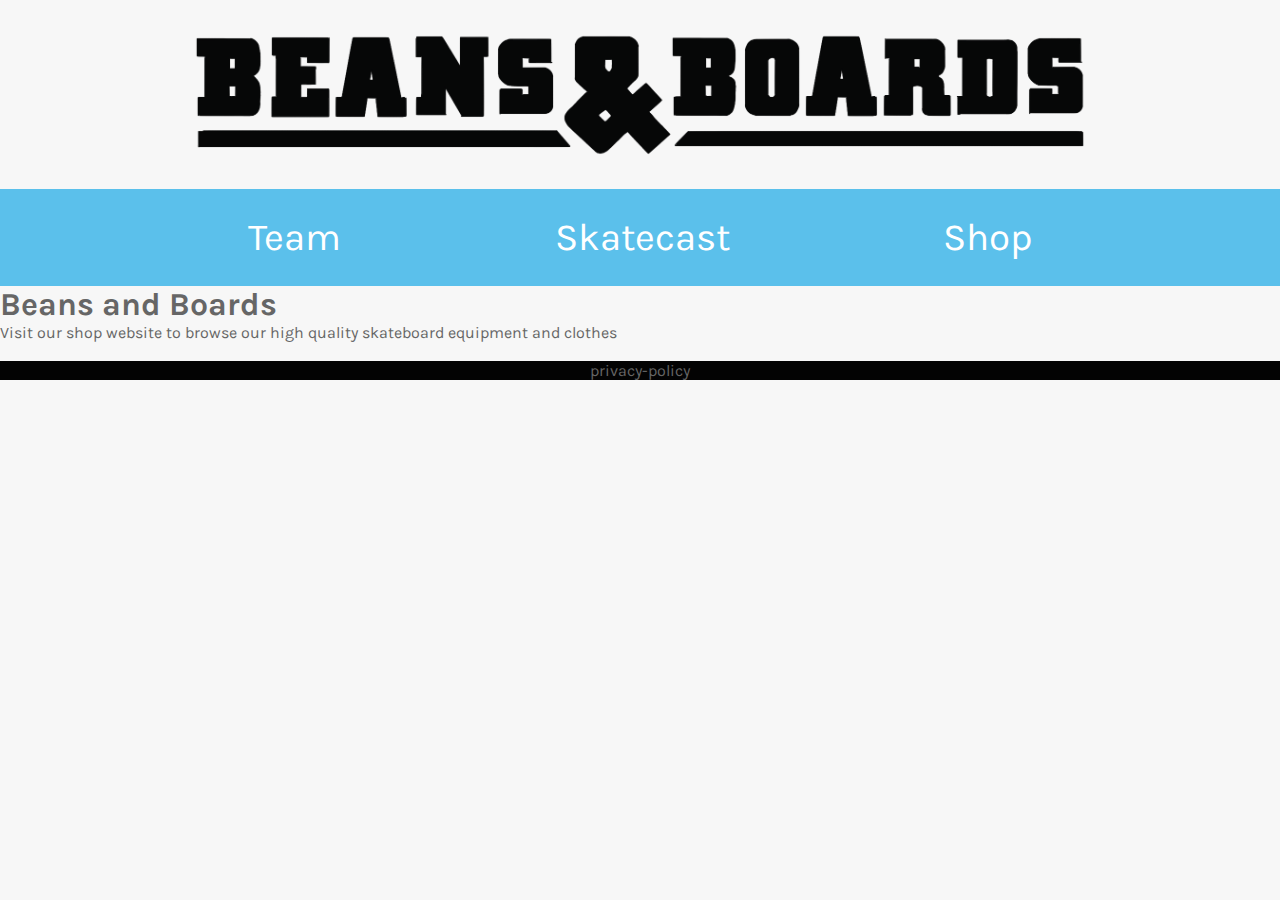
==== shop.html @ 772cb2a1 "initial css added" ====
<!DOCTYPE html>
<html lang="en">
    <head>
        <meta charset="UTF-8">
        <meta name="viewport" content="width=device-width, initial-scale=1.0">
        <meta http-equiv="X-UA-Compatible" content="ie=edge">
        <link rel="stylesheet" href="/css/main.css" type="text/css" />
        <link href='https://fonts.googleapis.com/css?family=Karla' rel='stylesheet'>
        <title>Beans and Boads Shop</title>
    </head>
    <body>
        <div class="wrapper">
            <div class="header">
                <nav class="navbar">
                    <a href="index.html"><img class="bb-word-logo" src="/img/bb_word_logo.png"></a>
                    <ul>
                        <li><a href="team.html">Team</a></li>
                        <li><a href="skatecast.html">Skatecast</a></li>
                        <li><a href="shop.html">Shop</a></li>
                    </ul>
                </nav>
            </div> <!--header-->
            <div id="shop-page">
                <h1>Beans and Boards</h1>
                <p>Visit our shop website to browse our high quality skateboard equipment and clothes</p>
                <img>
            </div>
            <footer>
                <p>privacy-policy</p>
            </footer>
        </div> <!-- ./#wrapper -->
    </body>
</html>
---- css/main.css ----
* {
    margin: 0;
    padding: 0;
}

.wrapper {
    width: 100vw;
}

body {
    font-family: "Karla", "HelveticaNeue", "Helvetica Neue", sans-serif;
    color: #666;
    background-color: #f7f7f7;
}

.bb-word-logo {
    width: 70vw;
    display: block;
    margin-left: auto;
    margin-right: auto;
    padding-top: 2vw;
    padding-bottom: 2vw;
}

.navbar {
    background-color: #f7f7f7;
}

a {
    color: white;
    text-decoration: none;
}

ul {
    background-color: #5bC0eb;
    text-align: center;
    padding-top: 2vw;
    padding-bottom: 2vw;
    font-size: 4vw;
}

nav ul li {
    display: inline;
    padding-left: 8vw;
    padding-right: 8vw;
}

#intro {
    padding-left: 3vw;
    padding-right: 3vw;
}

#shop-info {
    padding-left: 3vw;
    padding-right: 3vw;
}

footer {
    text-align: center;
    background-color: #030303;
}

@media (min-width: 765px) {
    ul {
        font-size: 3vw;
    }
    
}
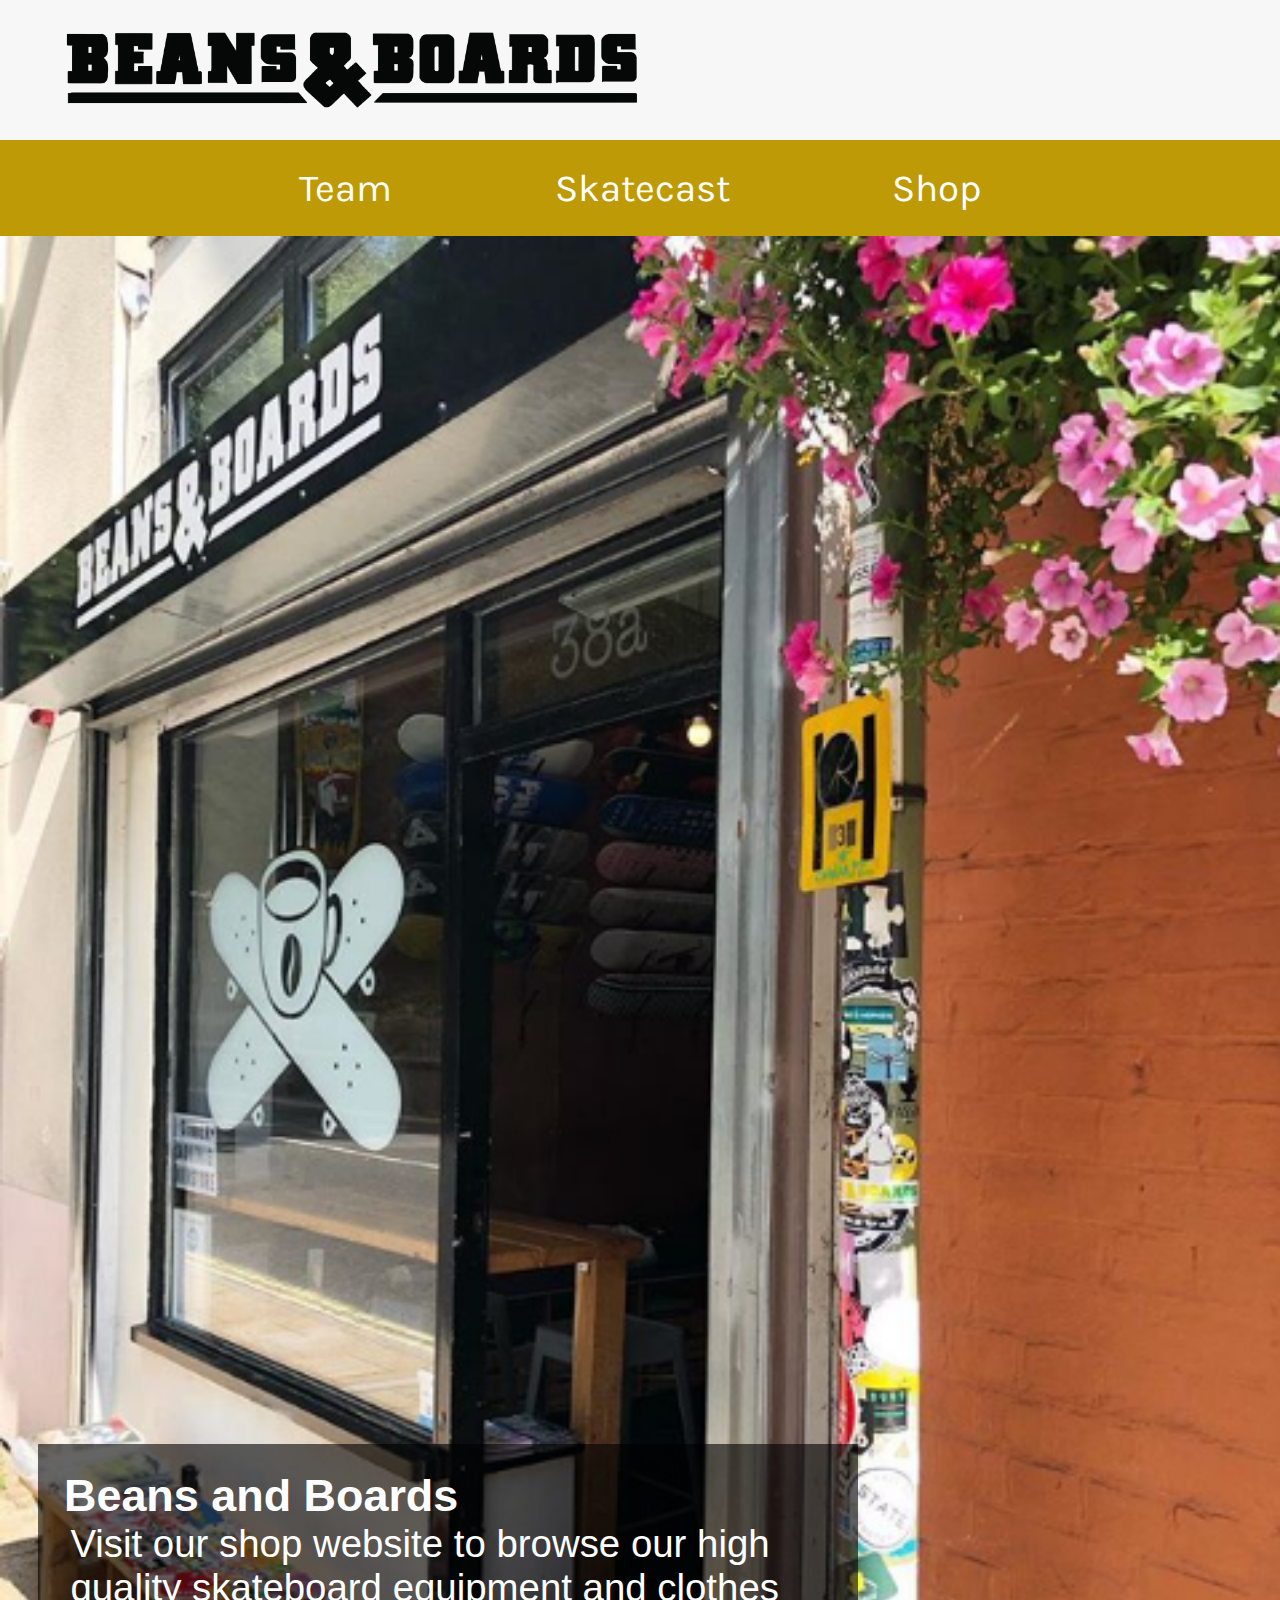
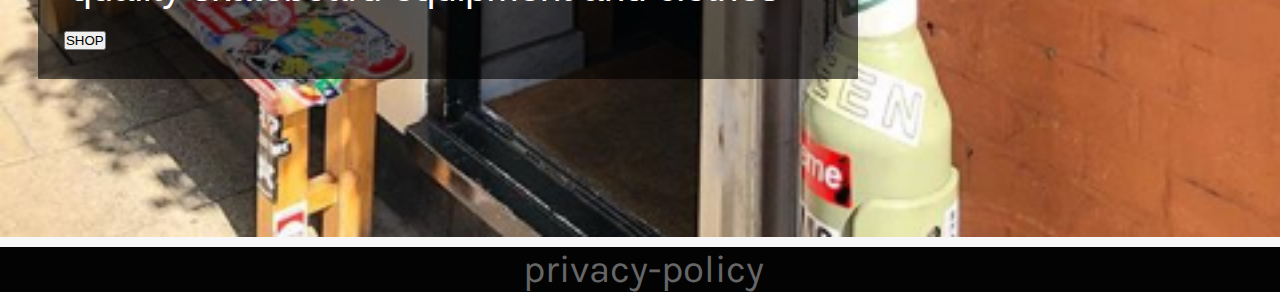
==== commit 790c8af0: "additional css and images added" ====
--- a/shop.html
+++ b/shop.html
@@ -1,33 +1,44 @@
 <!DOCTYPE html>
 <html lang="en">
-    <head>
-        <meta charset="UTF-8">
-        <meta name="viewport" content="width=device-width, initial-scale=1.0">
-        <meta http-equiv="X-UA-Compatible" content="ie=edge">
-        <link rel="stylesheet" href="/css/main.css" type="text/css" />
-        <link href='https://fonts.googleapis.com/css?family=Karla' rel='stylesheet'>
-        <title>Beans and Boads Shop</title>
-    </head>
-    <body>
-        <div class="wrapper">
-            <div class="header">
-                <nav class="navbar">
-                    <a href="index.html"><img class="bb-word-logo" src="/img/bb_word_logo.png"></a>
-                    <ul>
-                        <li><a href="team.html">Team</a></li>
-                        <li><a href="skatecast.html">Skatecast</a></li>
-                        <li><a href="shop.html">Shop</a></li>
-                    </ul>
-                </nav>
-            </div> <!--header-->
-            <div id="shop-page">
-                <h1>Beans and Boards</h1>
+
+<head>
+    <meta charset="UTF-8">
+    <meta name="viewport" content="width=device-width, initial-scale=1.0">
+    <meta http-equiv="X-UA-Compatible" content="ie=edge">
+    <link rel="stylesheet" href="/css/main.css" type="text/css" />
+    <link href='https://fonts.googleapis.com/css?family=Karla' rel='stylesheet'>
+    <title>Beans and Boads Shop</title>
+</head>
+
+<body>
+    <div class="wrapper">
+        <div class="header">
+            <nav class="navbar">
+                <a href="index.html"><img class="bb-word-logo" src="/img/bb_word_logo.png"></a>
+                <ul>
+                    <li><a href="team.html">Team</a></li>
+                    <li><a href="skatecast.html">Skatecast</a></li>
+                    <li><a href="shop.html">Shop</a></li>
+                </ul>
+            </nav>
+        </div>
+        <!--header-->
+        <div id="shop-page">
+            <img id="shop-front" src="/img/shop-front-1.PNG">
+            <div id="s-title">
+                
+            </div>
+            <div id="s-text">
+                <h3>Beans and Boards</h3>
                 <p>Visit our shop website to browse our high quality skateboard equipment and clothes</p>
-                <img>
+                <button id="shop-but">SHOP</button>
             </div>
-            <footer>
-                <p>privacy-policy</p>
-            </footer>
-        </div> <!-- ./#wrapper -->
-    </body>
-</html>+        </div>
+        <footer>
+            <p>privacy-policy</p>
+        </footer>
+    </div>
+    <!-- ./#wrapper -->
+</body>
+
+</html>
--- a/css/main.css
+++ b/css/main.css
@@ -5,12 +5,15 @@
 
 .wrapper {
     width: 100vw;
-}
+    overflow: auto;
+}
+
 
 body {
     font-family: "Karla", "HelveticaNeue", "Helvetica Neue", sans-serif;
     color: #666;
     background-color: #f7f7f7;
+    font-size: 5vw;
 }
 
 .bb-word-logo {
@@ -26,33 +29,64 @@
     background-color: #f7f7f7;
 }
 
+h1 {
+    background-color: #5bC0eb;
+    color: #f7f7f7;
+    font-size: 7vw;
+    padding-top: 1vw;
+    padding-bottom: 1vw;
+    padding-left: 2vw;
+    padding-right: 2vw;
+    margin-left: 1vw;
+    display: inline;
+}
+
 a {
     color: white;
     text-decoration: none;
 }
 
 ul {
-    background-color: #5bC0eb;
+    background-color: #be9a06;
     text-align: center;
     padding-top: 2vw;
     padding-bottom: 2vw;
-    font-size: 4vw;
+    font-size: 6vw;
 }
 
 nav ul li {
     display: inline;
-    padding-left: 8vw;
-    padding-right: 8vw;
-}
-
-#intro {
+    padding-left: 6vw;
+    padding-right: 6vw;
+}
+
+#shop-img {
+    width: 100%;
+}
+
+#bowl {
+    width: 100%;
+}
+
+.frontpage-p {
     padding-left: 3vw;
     padding-right: 3vw;
 }
 
+#intro {
+    margin-bottom: 5vw;
+}
+
+#intro p {
+    padding-top: 2vw;
+}
+
 #shop-info {
-    padding-left: 3vw;
-    padding-right: 3vw;
+    overflow: auto;
+}
+
+#shop-info p {
+    padding-top: 2vw;
 }
 
 footer {
@@ -60,9 +94,116 @@
     background-color: #030303;
 }
 
+#weather {
+    display: block;
+    overflow: auto;
+}
+
+.weather-article {
+    width: 75vw;
+    margin-left: auto;
+    margin-right: auto;
+    background-color: lightgrey;
+    border-radius: 15px;
+    margin-top: 4vw;
+    margin-bottom: 4vw;
+    padding: 4vw 2vw 2vw 2vw;
+    overflow: auto;
+}
+
+.weather-article h2,
+p {
+    margin-left: .5vw;
+}
+
+.location-img {
+    width: 90%;
+    border-radius: 15px;
+    display: block;
+    margin-right: auto;
+    margin-left: auto;
+}
+
+#shop-page {
+    position: relative;
+    display: inline-block;
+}
+
+#shop-front{
+    width: 100vw;
+}
+
+#s-title {
+    position: absolute;
+    z-index: 999;
+    margin-left: 2vw;
+    left: 0;
+    right: 0;
+    top: 10%;
+    font-family: Arial, sans-serif;
+    color: #fff;
+    width: 60%;
+}
+
+#s-text {
+    position: absolute;
+    z-index: 998;
+    margin-left: 3vw;
+    left: 0;
+    right: 0;
+    top: 75%;
+    font-family: Arial, sans-serif;
+    color: #fff;
+    width: 60%;
+    background: rgba(0, 0, 0, 0.6);
+    border-radius: 1px;
+    padding:2vw;
+}
+
+
+
+
+
+
+
+
+
+
 @media (min-width: 765px) {
+    body {
+        font-size: 3vw;
+    }
+
+    h1 {
+        font-size: 5vw;
+    }
+
+    h2 {
+        font-size: 4vw;
+    }
+
     ul {
         font-size: 3vw;
     }
-    
-}+
+
+    .bb-word-logo {
+        width: 45vw;
+        display: block;
+        margin-left: 5vw;
+        padding-top: 2vw;
+        padding-bottom: 2vw;
+    }
+
+    .weather-article {
+        float: left;
+        width: 29vw;
+        margin-left: 1vw;
+        margin-right: 1vw;
+        padding: 2vw 1vw 1vw 1vw;
+    }
+
+
+
+
+}
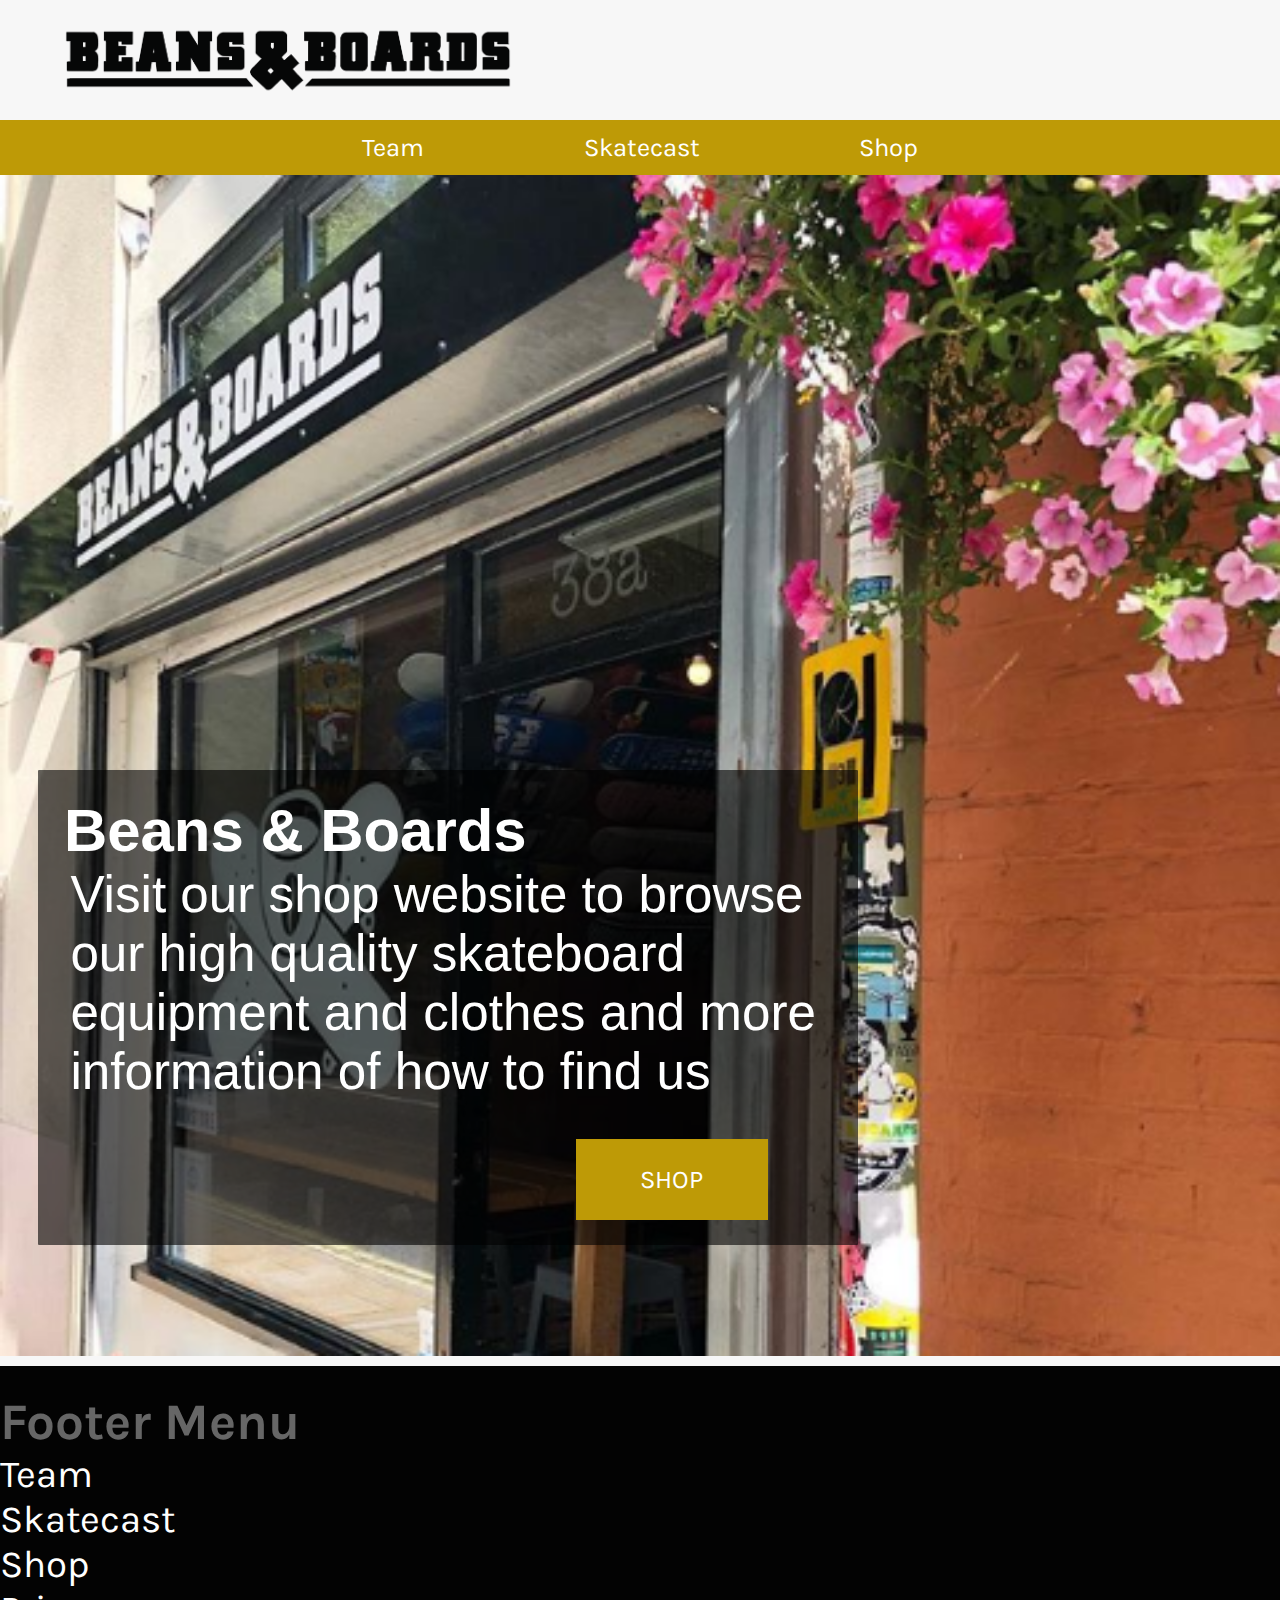
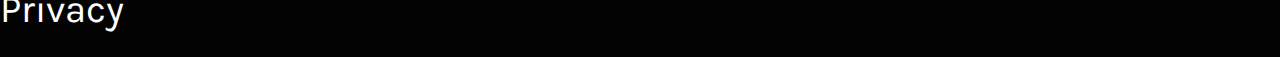
==== commit 5ce785d6: "almost complete html and css" ====
--- a/shop.html
+++ b/shop.html
@@ -7,6 +7,7 @@
     <meta http-equiv="X-UA-Compatible" content="ie=edge">
     <link rel="stylesheet" href="/css/main.css" type="text/css" />
     <link href='https://fonts.googleapis.com/css?family=Karla' rel='stylesheet'>
+    <link rel="icon" type="image/png" href="/img/beans-favicon.png">
     <title>Beans and Boads Shop</title>
 </head>
 
@@ -15,27 +16,30 @@
         <div class="header">
             <nav class="navbar">
                 <a href="index.html"><img class="bb-word-logo" src="/img/bb_word_logo.png"></a>
-                <ul>
-                    <li><a href="team.html">Team</a></li>
-                    <li><a href="skatecast.html">Skatecast</a></li>
-                    <li><a href="shop.html">Shop</a></li>
+                <ul class="top-menu">
+                    <li><a href="/team.html">Team</a></li>
+                    <li><a href="/skatecast.html">Skatecast</a></li>
+                    <li><a href="/shop.html">Shop</a></li>
                 </ul>
             </nav>
         </div>
         <!--header-->
         <div id="shop-page">
-            <img id="shop-front" src="/img/shop-front-1.PNG">
-            <div id="s-title">
-                
-            </div>
+            <img id="shop-front" src="/img/shop-front-1.png">
             <div id="s-text">
-                <h3>Beans and Boards</h3>
-                <p>Visit our shop website to browse our high quality skateboard equipment and clothes</p>
+                <h3>Beans & Boards</h3>
+                <p>Visit our shop website to browse our high quality skateboard equipment and clothes and more information of how to find us</p>
                 <button id="shop-but">SHOP</button>
             </div>
         </div>
         <footer>
-            <p>privacy-policy</p>
+            <h2>Footer Menu</h2>
+            <ul>
+                <li><a href="/team.html">Team</a></li>
+                <li><a href="/skatecast.html">Skatecast</a></li>
+                <li><a href="/shop.html">Shop</a></li>
+                <li><a href="/privacy.html">Privacy</a></li>
+            </ul>
         </footer>
     </div>
     <!-- ./#wrapper -->
--- a/css/main.css
+++ b/css/main.css
@@ -46,7 +46,7 @@
     text-decoration: none;
 }
 
-ul {
+.top-menu {
     background-color: #be9a06;
     text-align: center;
     padding-top: 2vw;
@@ -90,8 +90,10 @@
 }
 
 footer {
-    text-align: center;
+    text-align: left;
     background-color: #030303;
+    padding-top:2vw;
+    padding-bottom: 2vw;
 }
 
 #weather {
@@ -111,8 +113,7 @@
     overflow: auto;
 }
 
-.weather-article h2,
-p {
+.weather-article h2, p {
     margin-left: .5vw;
 }
 
@@ -131,18 +132,6 @@
 
 #shop-front{
     width: 100vw;
-}
-
-#s-title {
-    position: absolute;
-    z-index: 999;
-    margin-left: 2vw;
-    left: 0;
-    right: 0;
-    top: 10%;
-    font-family: Arial, sans-serif;
-    color: #fff;
-    width: 60%;
 }
 
 #s-text {
@@ -151,13 +140,59 @@
     margin-left: 3vw;
     left: 0;
     right: 0;
-    top: 75%;
+    top: 50%;
     font-family: Arial, sans-serif;
     color: #fff;
     width: 60%;
     background: rgba(0, 0, 0, 0.6);
     border-radius: 1px;
     padding:2vw;
+    font-size:4vw;
+}
+
+#shop-but {
+    width:15vw;
+    z-index: 999;
+    background-color: #be9a06;
+    padding: 2vw;
+    text-align: center;
+    margin-left: 40vw;
+    margin-top: 3vw;
+    font-size: 3vw;
+    border: none;
+    color: white;
+    font-family: "Karla", "HelveticaNeue", "Helvetica Neue", sans-serif;
+}
+
+#skater-profiles{
+    overflow: auto;
+}
+
+.profile-article {
+    width: 80vw;
+    background-color: lightgrey;
+    margin-left: auto;
+    margin-right: auto;
+    margin-top: 5vw;
+    margin-bottom:5vw;
+    overflow: auto;
+    padding-bottom: 4vw;
+}
+
+.profile-img {
+    width:55vw;
+    display: block;
+    margin-left: auto;
+    margin-right: auto;
+    margin-top: 4vw;
+    margin-bottom:2vw;
+}
+
+.profile-info {
+    overflow: auto;
+    margin-left: 8vw;
+    margin-top: 5vw;
+    float: left;
 }
 
 
@@ -182,13 +217,15 @@
         font-size: 4vw;
     }
 
-    ul {
-        font-size: 3vw;
+    .top-menu {
+        font-size: 2vw;
+        padding-top: 1vw;
+        padding-bottom: 1vw;
     }
 
 
     .bb-word-logo {
-        width: 45vw;
+        width: 35vw;
         display: block;
         margin-left: 5vw;
         padding-top: 2vw;
@@ -202,8 +239,23 @@
         margin-right: 1vw;
         padding: 2vw 1vw 1vw 1vw;
     }
-
-
-
-
-}
+    
+    .profile-info{
+        margin-left: 2vw;
+    }
+    
+    .profile-img{
+        width:30vw;
+        margin-left: 3vw;
+        margin-right: 0;
+        float:left;
+    }
+    
+    #shop-but{
+        font-size: 2vw;
+    }
+
+
+
+
+}
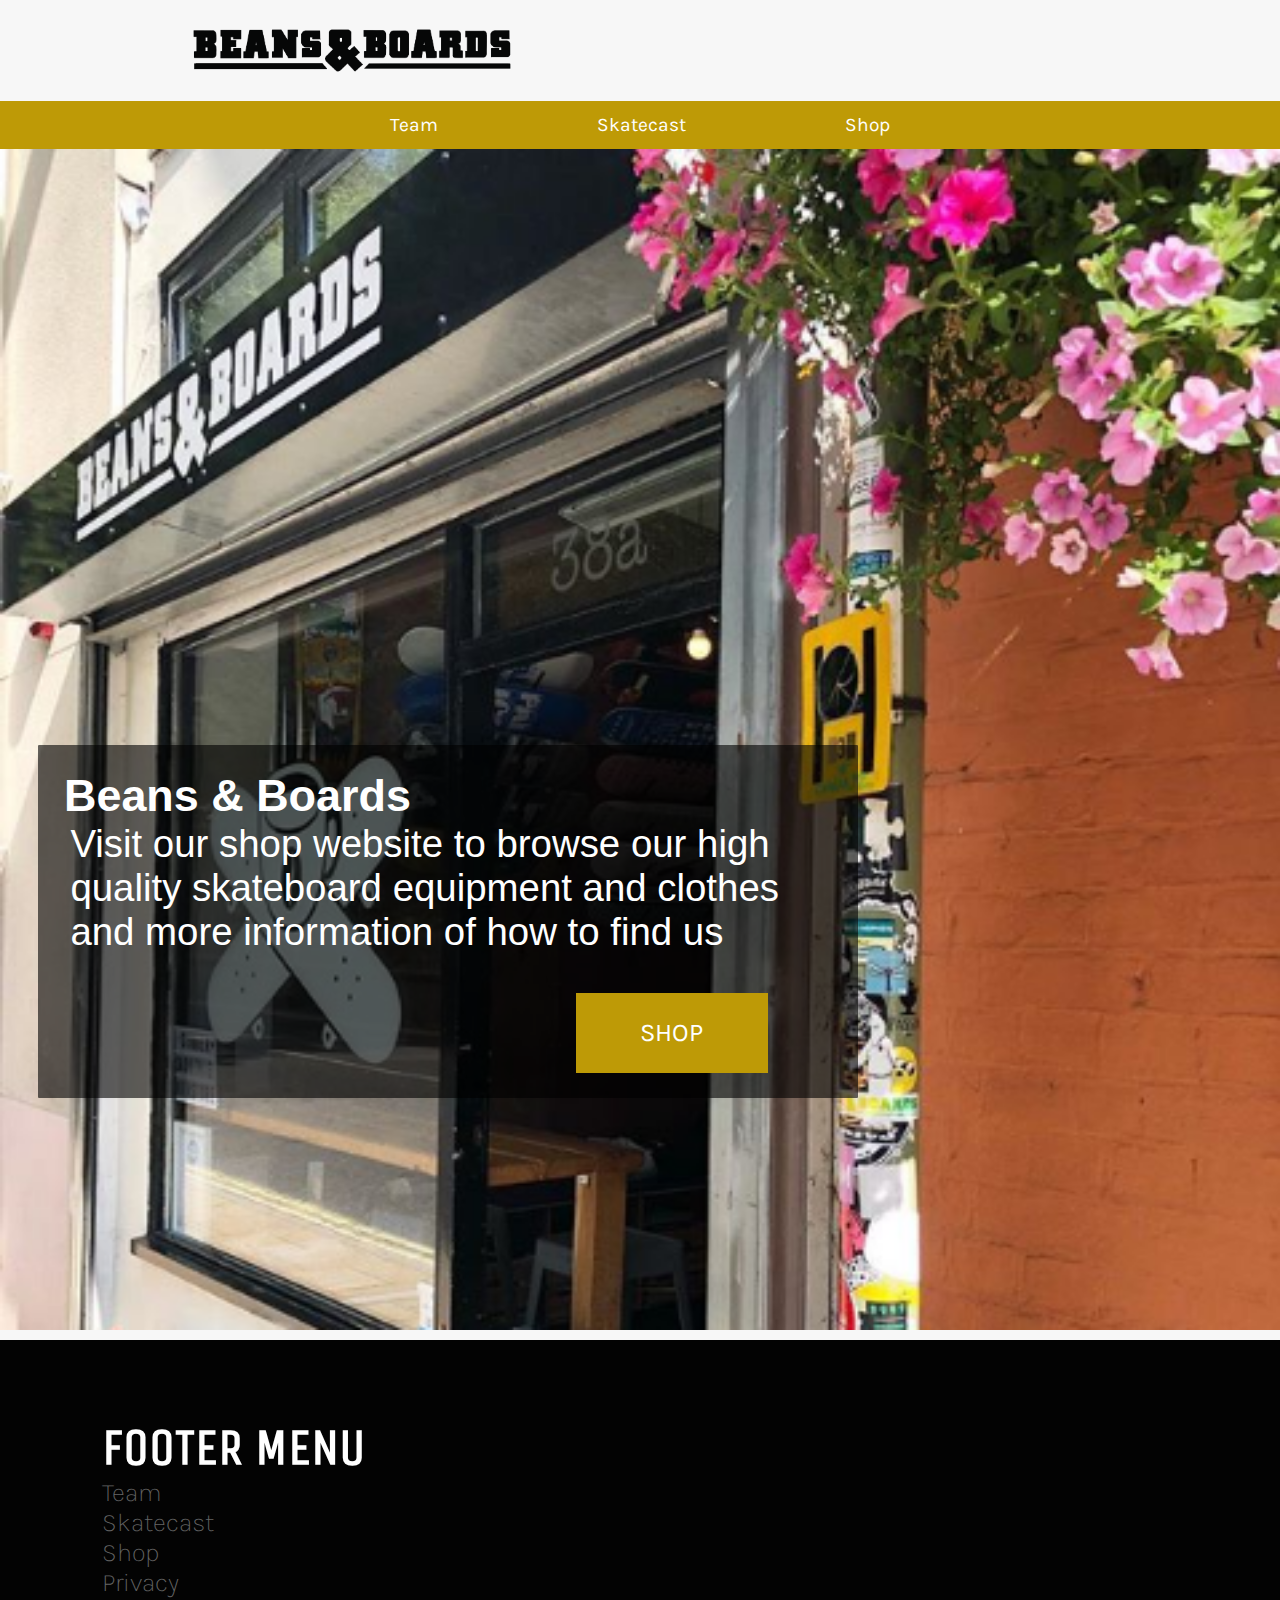
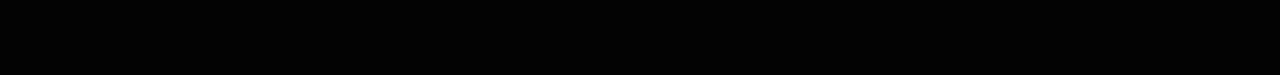
==== commit a2fb6cc0: "mostly complete site - inluding temp for each location" ====
--- a/shop.html
+++ b/shop.html
@@ -7,6 +7,7 @@
     <meta http-equiv="X-UA-Compatible" content="ie=edge">
     <link rel="stylesheet" href="/css/main.css" type="text/css" />
     <link href='https://fonts.googleapis.com/css?family=Karla' rel='stylesheet'>
+    <link href="https://fonts.googleapis.com/css?family=Unica+One" rel="stylesheet">
     <link rel="icon" type="image/png" href="/img/beans-favicon.png">
     <title>Beans and Boads Shop</title>
 </head>
@@ -29,12 +30,13 @@
             <div id="s-text">
                 <h3>Beans & Boards</h3>
                 <p>Visit our shop website to browse our high quality skateboard equipment and clothes and more information of how to find us</p>
-                <button id="shop-but">SHOP</button>
+                <button id="shop-but"><a href="https://beansandboards.co.uk/">SHOP</a></button>
             </div>
         </div>
+        <!-- shop-page -->
         <footer>
-            <h2>Footer Menu</h2>
-            <ul>
+            <h2 class="footer">FOOTER MENU</h2>
+            <ul class="footer-menu">
                 <li><a href="/team.html">Team</a></li>
                 <li><a href="/skatecast.html">Skatecast</a></li>
                 <li><a href="/shop.html">Shop</a></li>
--- a/css/main.css
+++ b/css/main.css
@@ -17,7 +17,7 @@
 }
 
 .bb-word-logo {
-    width: 70vw;
+    width: 50vw;
     display: block;
     margin-left: auto;
     margin-right: auto;
@@ -51,7 +51,7 @@
     text-align: center;
     padding-top: 2vw;
     padding-bottom: 2vw;
-    font-size: 6vw;
+    font-size: 4.5vw;
 }
 
 nav ul li {
@@ -89,13 +89,6 @@
     padding-top: 2vw;
 }
 
-footer {
-    text-align: left;
-    background-color: #030303;
-    padding-top:2vw;
-    padding-bottom: 2vw;
-}
-
 #weather {
     display: block;
     overflow: auto;
@@ -105,15 +98,17 @@
     width: 75vw;
     margin-left: auto;
     margin-right: auto;
-    background-color: lightgrey;
+    
     border-radius: 15px;
     margin-top: 4vw;
     margin-bottom: 4vw;
     padding: 4vw 2vw 2vw 2vw;
     overflow: auto;
-}
-
-.weather-article h2, p {
+    text-align: center;
+}
+
+.weather-article h2,
+p {
     margin-left: .5vw;
 }
 
@@ -125,12 +120,19 @@
     margin-left: auto;
 }
 
+.weather-icon {
+    width: 30%;
+    display: block;
+    margin-right: auto;
+    margin-left: auto;
+}
+
 #shop-page {
     position: relative;
     display: inline-block;
 }
 
-#shop-front{
+#shop-front {
     width: 100vw;
 }
 
@@ -146,12 +148,12 @@
     width: 60%;
     background: rgba(0, 0, 0, 0.6);
     border-radius: 1px;
-    padding:2vw;
-    font-size:4vw;
+    padding: 2vw;
+    font-size: 4vw;
 }
 
 #shop-but {
-    width:15vw;
+    width: 15vw;
     z-index: 999;
     background-color: #be9a06;
     padding: 2vw;
@@ -164,28 +166,27 @@
     font-family: "Karla", "HelveticaNeue", "Helvetica Neue", sans-serif;
 }
 
-#skater-profiles{
+#skater-profiles {
     overflow: auto;
 }
 
 .profile-article {
     width: 80vw;
-    background-color: lightgrey;
-    margin-left: auto;
-    margin-right: auto;
-    margin-top: 5vw;
-    margin-bottom:5vw;
+    margin-left: auto;
+    margin-right: auto;
+    margin-top: 3vw;
+    margin-bottom: 3vw;
     overflow: auto;
     padding-bottom: 4vw;
 }
 
 .profile-img {
-    width:55vw;
+    width: 55vw;
     display: block;
     margin-left: auto;
     margin-right: auto;
     margin-top: 4vw;
-    margin-bottom:2vw;
+    margin-bottom: 2vw;
 }
 
 .profile-info {
@@ -193,8 +194,30 @@
     margin-left: 8vw;
     margin-top: 5vw;
     float: left;
-}
-
+    text-align: center;
+}
+
+footer {
+    text-align: left;
+    background-color: #030303;
+    padding-top: 6vw;
+    padding-bottom: 6vw;
+    padding-left: 8vw;
+    overflow: auto;
+    font-size: 5vw;
+    color:white;
+    font-family: "Unica One","HelveticaNeue","Helvetica Neue",sans-serif;
+    font-weight: 100;
+}
+
+.footer-menu {
+    list-style-type: none;
+}
+
+.footer-menu a{
+    font-family: "Karla", "HelveticaNeue", "Helvetica Neue", sans-serif;
+    color: #666;
+}
 
 
 
@@ -218,16 +241,16 @@
     }
 
     .top-menu {
-        font-size: 2vw;
+        font-size: 1.5vw;
         padding-top: 1vw;
         padding-bottom: 1vw;
     }
 
 
     .bb-word-logo {
-        width: 35vw;
+        width: 25vw;
         display: block;
-        margin-left: 5vw;
+        margin-left: 15vw;
         padding-top: 2vw;
         padding-bottom: 2vw;
     }
@@ -239,23 +262,31 @@
         margin-right: 1vw;
         padding: 2vw 1vw 1vw 1vw;
     }
-    
-    .profile-info{
+
+    .profile-info {
         margin-left: 2vw;
-    }
-    
-    .profile-img{
-        width:30vw;
+        margin-top: 10vw;
+    }
+
+    .profile-img {
+        width: 30vw;
         margin-left: 3vw;
         margin-right: 0;
-        float:left;
+        float: left;
+    }
+
+    #s-text{
+        font-size: 3vw;
+    }
+
+    #shop-but {
+        font-size: 2vw;
     }
     
-    #shop-but{
+    .footer-menu{
         font-size: 2vw;
     }
 
 
 
-
-}
+}
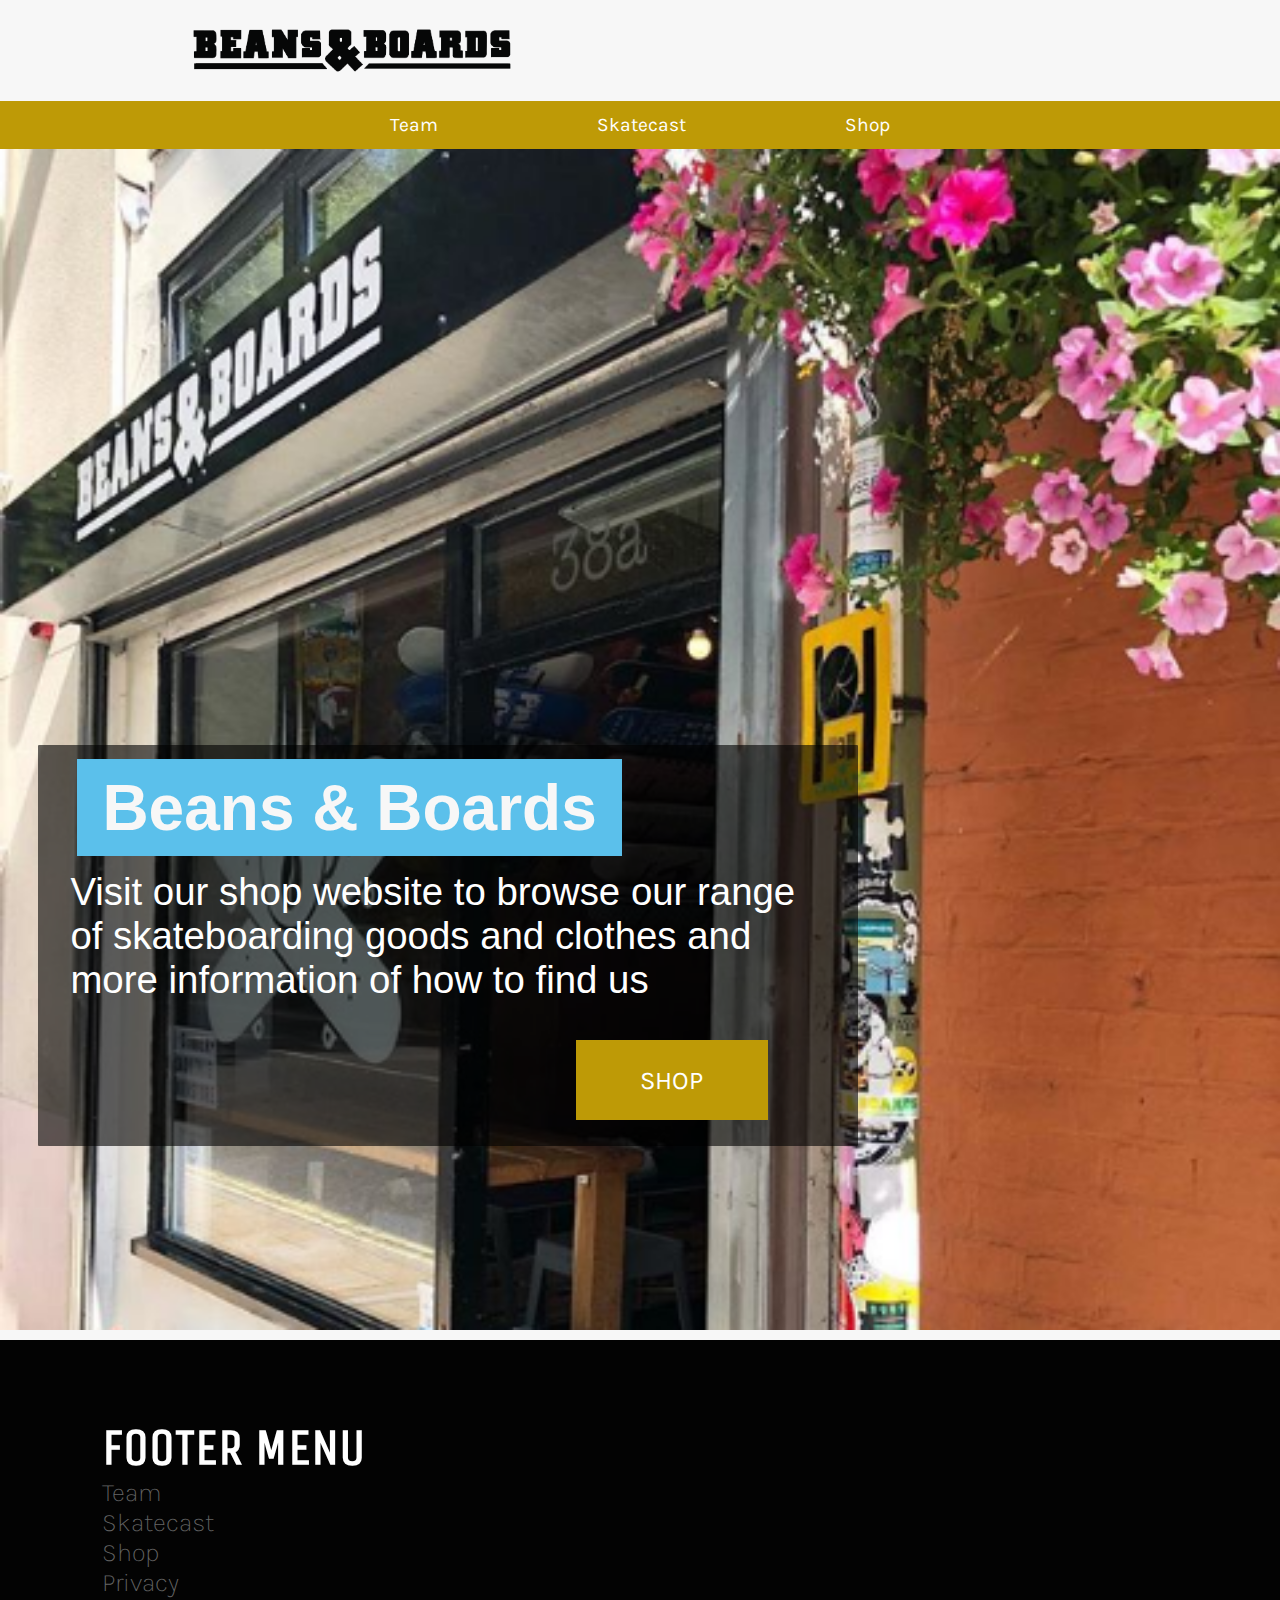
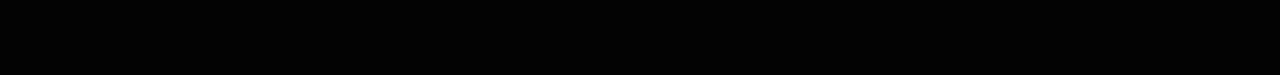
==== commit 6f974da1: "Finallised website" ====
--- a/shop.html
+++ b/shop.html
@@ -1,5 +1,7 @@
 <!DOCTYPE html>
 <html lang="en">
+
+<!-- Avaiable on github via https://github.com/mkhtop/assignment1 -->
 
 <head>
     <meta charset="UTF-8">
@@ -28,8 +30,8 @@
         <div id="shop-page">
             <img id="shop-front" src="/img/shop-front-1.png">
             <div id="s-text">
-                <h3>Beans & Boards</h3>
-                <p>Visit our shop website to browse our high quality skateboard equipment and clothes and more information of how to find us</p>
+                <h1>Beans & Boards</h3>
+                <p>Visit our shop website to browse our range of skateboarding goods and clothes and more information of how to find us</p>
                 <button id="shop-but"><a href="https://beansandboards.co.uk/">SHOP</a></button>
             </div>
         </div>
--- a/css/main.css
+++ b/css/main.css
@@ -89,6 +89,11 @@
     padding-top: 2vw;
 }
 
+#weather-title {
+    display: block;
+    margin-top: 1vw;
+}
+
 #weather {
     display: block;
     overflow: auto;
@@ -113,7 +118,7 @@
 }
 
 .location-img {
-    width: 90%;
+    width: 70%;
     border-radius: 15px;
     display: block;
     margin-right: auto;
@@ -152,6 +157,10 @@
     font-size: 4vw;
 }
 
+#s-text p{
+    margin-top: 2vw;
+}
+
 #shop-but {
     width: 15vw;
     z-index: 999;
@@ -197,6 +206,18 @@
     text-align: center;
 }
 
+#privacy{
+    margin: 4vw;
+}
+
+#privacy p{
+    margin-top: 2vw;
+}
+
+#privacy a{
+    color:#666;
+}
+
 footer {
     text-align: left;
     background-color: #030303;
